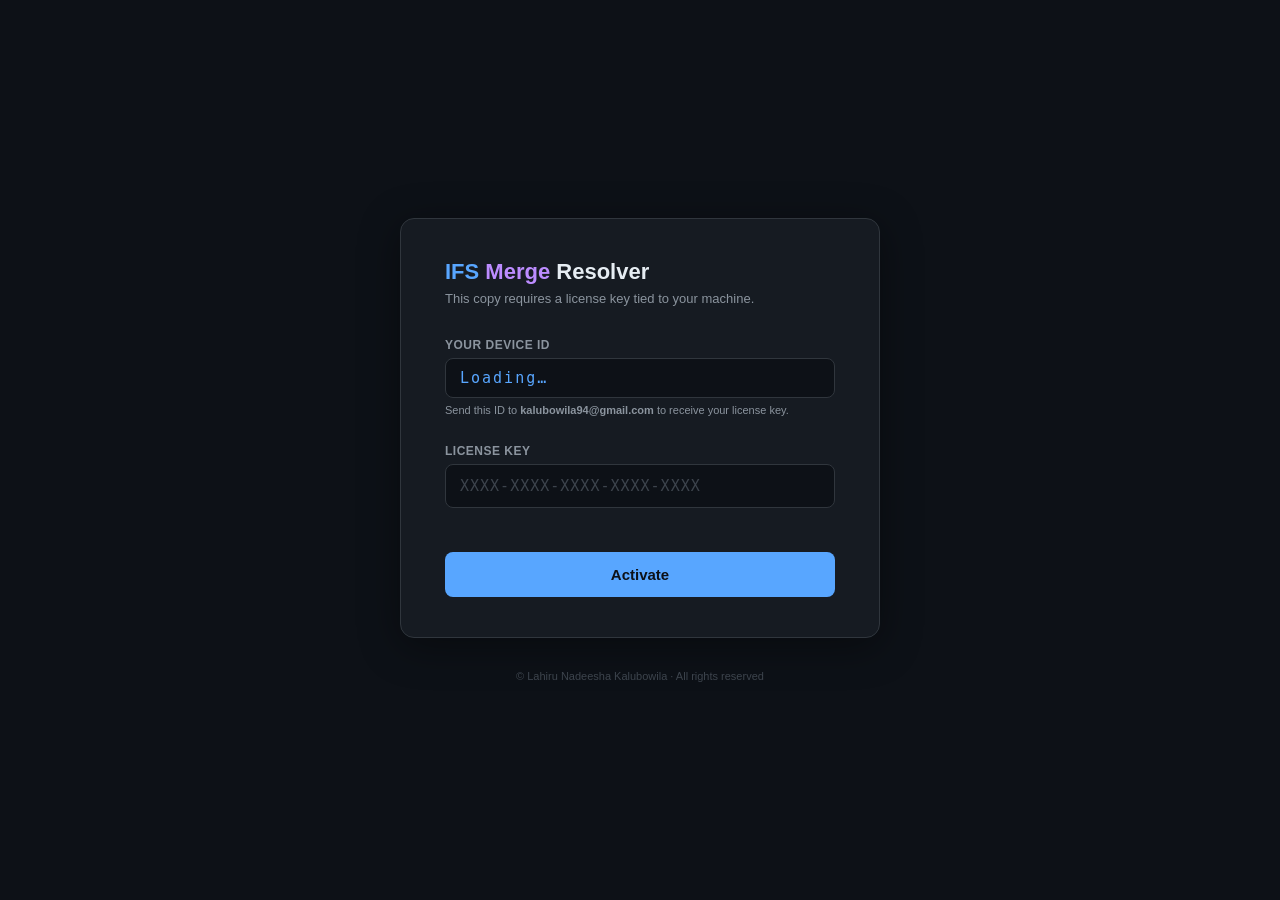
==== ui/templates/activate.html @ 503f08f8 "Add machine-locked license system and PyInstaller build config - licensing/machine_id.py: SHA-256 fi" ====
<!DOCTYPE html>
<html lang="en">
<head>
    <meta charset="UTF-8">
    <meta name="viewport" content="width=device-width, initial-scale=1.0">
    <title>Activate — IFS Merge Conflict Resolver</title>
    <style>
        *, *::before, *::after { box-sizing: border-box; margin: 0; padding: 0; }
        body {
            background: #0d1117;
            color: #e6edf3;
            font-family: -apple-system, BlinkMacSystemFont, "Segoe UI", sans-serif;
            min-height: 100vh;
            display: flex;
            flex-direction: column;
            align-items: center;
            justify-content: center;
            padding: 24px;
        }
        .card {
            background: #161b22;
            border: 1px solid #30363d;
            border-radius: 14px;
            padding: 40px 44px;
            max-width: 480px;
            width: 100%;
            box-shadow: 0 8px 40px #00000066;
        }
        .logo {
            font-size: 22px;
            font-weight: 800;
            margin-bottom: 6px;
        }
        .logo .ifs   { color: #58a6ff; }
        .logo .merge { color: #bc8cff; }
        .subtitle {
            color: #8b949e;
            font-size: 13px;
            margin-bottom: 32px;
        }
        label {
            display: block;
            font-size: 12px;
            font-weight: 600;
            color: #8b949e;
            text-transform: uppercase;
            letter-spacing: .5px;
            margin-bottom: 6px;
        }
        .device-box {
            background: #0d1117;
            border: 1px solid #30363d;
            border-radius: 8px;
            padding: 10px 14px;
            font-family: "SF Mono", Menlo, monospace;
            font-size: 15px;
            letter-spacing: 2px;
            color: #58a6ff;
            margin-bottom: 6px;
            user-select: all;
        }
        .hint {
            font-size: 11px;
            color: #8b949e;
            margin-bottom: 28px;
        }
        input[type="text"] {
            width: 100%;
            background: #0d1117;
            border: 1px solid #30363d;
            border-radius: 8px;
            padding: 12px 14px;
            font-family: "SF Mono", Menlo, monospace;
            font-size: 15px;
            letter-spacing: 2px;
            color: #e6edf3;
            outline: none;
            transition: border-color .15s;
            margin-bottom: 6px;
        }
        input[type="text"]:focus { border-color: #58a6ff; }
        input[type="text"]::placeholder { color: #3d444d; letter-spacing: 1px; }
        .error-msg {
            font-size: 12px;
            color: #f85149;
            min-height: 18px;
            margin-bottom: 20px;
        }
        .success-msg {
            font-size: 12px;
            color: #3fb950;
            min-height: 18px;
            margin-bottom: 20px;
        }
        button {
            width: 100%;
            background: #58a6ff;
            color: #0d1117;
            border: none;
            border-radius: 8px;
            padding: 14px;
            font-size: 15px;
            font-weight: 700;
            cursor: pointer;
            transition: background .15s, transform .1s;
        }
        button:hover { background: #79b8ff; transform: translateY(-1px); }
        button:active { transform: translateY(0); }
        button:disabled { background: #30363d; color: #8b949e; cursor: default; transform: none; }
        footer {
            margin-top: 32px;
            font-size: 11px;
            color: #3d444d;
            text-align: center;
        }
    </style>
</head>
<body>
<div class="card">
    <div class="logo"><span class="ifs">IFS</span> <span class="merge">Merge</span> Resolver</div>
    <div class="subtitle">This copy requires a license key tied to your machine.</div>

    <label>Your Device ID</label>
    <div class="device-box" id="deviceId">Loading…</div>
    <div class="hint">Send this ID to <strong>kalubowila94@gmail.com</strong> to receive your license key.</div>

    <label>License Key</label>
    <input type="text" id="licenseKey" placeholder="XXXX-XXXX-XXXX-XXXX-XXXX" maxlength="24"
           oninput="formatKey(this)" onkeydown="onEnter(event)" />
    <div id="msg" class="error-msg"></div>

    <button id="activateBtn" onclick="activate()">Activate</button>
</div>
<footer>© Lahiru Nadeesha Kalubowila · All rights reserved</footer>

<script>
async function loadDeviceId() {
    const res  = await fetch("/api/device-id");
    const data = await res.json();
    document.getElementById("deviceId").textContent = data.device_id;
}
loadDeviceId();

function formatKey(input) {
    let val = input.value.replace(/[^a-zA-Z0-9]/g, "").toUpperCase();
    let parts = [];
    for (let i = 0; i < val.length && i < 20; i += 4) parts.push(val.slice(i, i+4));
    input.value = parts.join("-");
}

function onEnter(e) { if (e.key === "Enter") activate(); }

async function activate() {
    const key = document.getElementById("licenseKey").value.trim();
    const msg = document.getElementById("msg");
    const btn = document.getElementById("activateBtn");
    if (!key) { msg.className = "error-msg"; msg.textContent = "Please enter your license key."; return; }
    btn.disabled = true;
    btn.textContent = "Activating…";
    const res  = await fetch("/api/activate", {
        method: "POST",
        headers: { "Content-Type": "application/json" },
        body: JSON.stringify({ license_key: key })
    });
    const data = await res.json();
    if (res.ok && data.success) {
        msg.className = "success-msg";
        msg.textContent = "✓ " + data.message;
        btn.textContent = "Launching…";
        setTimeout(() => { window.location.href = "/"; }, 1200);
    } else {
        msg.className = "error-msg";
        msg.textContent = "✕ " + (data.detail || data.message || "Activation failed.");
        btn.disabled = false;
        btn.textContent = "Activate";
    }
}
</script>
</body>
</html>
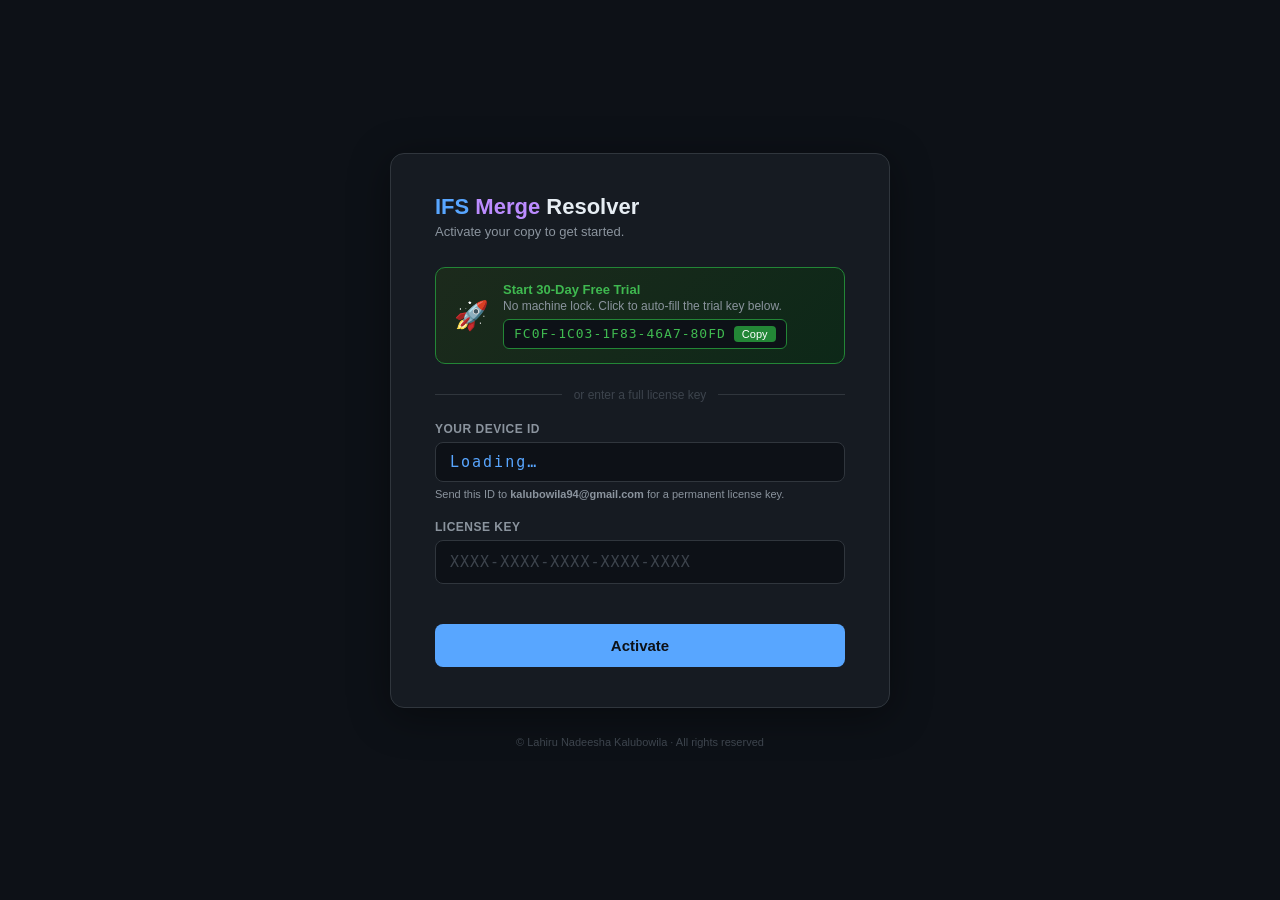
==== commit 1bb67d93: "Add 30-day public trial key; redesign license system and activation UI - Trial key FC0F-1C03-1F83-46" ====
--- a/ui/templates/activate.html
+++ b/ui/templates/activate.html
@@ -22,155 +22,243 @@
             border: 1px solid #30363d;
             border-radius: 14px;
             padding: 40px 44px;
-            max-width: 480px;
+            max-width: 500px;
             width: 100%;
             box-shadow: 0 8px 40px #00000066;
         }
-        .logo {
-            font-size: 22px;
-            font-weight: 800;
-            margin-bottom: 6px;
-        }
+        .logo { font-size: 22px; font-weight: 800; margin-bottom: 4px; }
         .logo .ifs   { color: #58a6ff; }
         .logo .merge { color: #bc8cff; }
-        .subtitle {
-            color: #8b949e;
+        .subtitle { color: #8b949e; font-size: 13px; margin-bottom: 28px; }
+
+        /* ── Trial banner ── */
+        .trial-banner {
+            background: linear-gradient(135deg, #1c2a1c, #0d2818);
+            border: 1px solid #238636;
+            border-radius: 10px;
+            padding: 14px 18px;
+            margin-bottom: 24px;
+            display: flex;
+            align-items: center;
+            gap: 14px;
+            cursor: pointer;
+            transition: border-color .15s;
+        }
+        .trial-banner:hover { border-color: #3fb950; }
+        .trial-icon { font-size: 28px; flex-shrink: 0; }
+        .trial-title { font-size: 13px; font-weight: 700; color: #3fb950; margin-bottom: 2px; }
+        .trial-desc  { font-size: 12px; color: #8b949e; }
+        .trial-key-box {
+            background: #0d1117;
+            border: 1px solid #238636;
+            border-radius: 6px;
+            padding: 6px 10px;
+            font-family: monospace;
             font-size: 13px;
-            margin-bottom: 32px;
-        }
-        label {
-            display: block;
-            font-size: 12px;
-            font-weight: 600;
-            color: #8b949e;
-            text-transform: uppercase;
-            letter-spacing: .5px;
-            margin-bottom: 6px;
-        }
-        .device-box {
-            background: #0d1117;
-            border: 1px solid #30363d;
-            border-radius: 8px;
-            padding: 10px 14px;
-            font-family: "SF Mono", Menlo, monospace;
-            font-size: 15px;
-            letter-spacing: 2px;
-            color: #58a6ff;
-            margin-bottom: 6px;
-            user-select: all;
-        }
-        .hint {
+            letter-spacing: 1px;
+            color: #3fb950;
+            margin-top: 6px;
+            display: flex;
+            align-items: center;
+            justify-content: space-between;
+            gap: 8px;
+        }
+        .copy-btn {
+            background: #238636;
+            color: #fff;
+            border: none;
+            border-radius: 4px;
+            padding: 2px 8px;
             font-size: 11px;
-            color: #8b949e;
-            margin-bottom: 28px;
-        }
-        input[type="text"] {
-            width: 100%;
-            background: #0d1117;
-            border: 1px solid #30363d;
-            border-radius: 8px;
-            padding: 12px 14px;
-            font-family: "SF Mono", Menlo, monospace;
-            font-size: 15px;
-            letter-spacing: 2px;
-            color: #e6edf3;
-            outline: none;
-            transition: border-color .15s;
-            margin-bottom: 6px;
-        }
+            cursor: pointer;
+            flex-shrink: 0;
+        }
+        .copy-btn:hover { background: #2ea043; }
+
+        /* ── Status badge (shown when already licensed) ── */
+        .status-box {
+            border-radius: 10px;
+            padding: 14px 18px;
+            margin-bottom: 20px;
+            display: none;
+        }
+        .status-box.trial { background: #1c2a1c; border: 1px solid #238636; }
+        .status-box.full  { background: #0d1c2e; border: 1px solid #1f6feb; }
+        .status-box.expired { background: #2a1010; border: 1px solid #da3633; }
+        .status-title { font-size: 13px; font-weight: 700; margin-bottom: 4px; }
+        .status-box.trial .status-title   { color: #3fb950; }
+        .status-box.full  .status-title   { color: #58a6ff; }
+        .status-box.expired .status-title { color: #f85149; }
+        .status-desc { font-size: 12px; color: #8b949e; }
+
+        /* ── Divider ── */
+        .divider { display: flex; align-items: center; gap: 12px; margin: 20px 0; color: #3d444d; font-size: 12px; }
+        .divider::before, .divider::after { content: ""; flex: 1; border-top: 1px solid #30363d; }
+
+        label { display: block; font-size: 12px; font-weight: 600; color: #8b949e; text-transform: uppercase; letter-spacing: .5px; margin-bottom: 6px; }
+        .device-box { background: #0d1117; border: 1px solid #30363d; border-radius: 8px; padding: 10px 14px; font-family: monospace; font-size: 15px; letter-spacing: 2px; color: #58a6ff; margin-bottom: 6px; user-select: all; }
+        .hint { font-size: 11px; color: #8b949e; margin-bottom: 20px; }
+
+        input[type="text"] { width: 100%; background: #0d1117; border: 1px solid #30363d; border-radius: 8px; padding: 12px 14px; font-family: monospace; font-size: 15px; letter-spacing: 2px; color: #e6edf3; outline: none; transition: border-color .15s; margin-bottom: 6px; }
         input[type="text"]:focus { border-color: #58a6ff; }
         input[type="text"]::placeholder { color: #3d444d; letter-spacing: 1px; }
-        .error-msg {
-            font-size: 12px;
-            color: #f85149;
-            min-height: 18px;
-            margin-bottom: 20px;
-        }
-        .success-msg {
-            font-size: 12px;
-            color: #3fb950;
-            min-height: 18px;
-            margin-bottom: 20px;
-        }
-        button {
-            width: 100%;
-            background: #58a6ff;
-            color: #0d1117;
-            border: none;
-            border-radius: 8px;
-            padding: 14px;
-            font-size: 15px;
-            font-weight: 700;
-            cursor: pointer;
-            transition: background .15s, transform .1s;
-        }
-        button:hover { background: #79b8ff; transform: translateY(-1px); }
-        button:active { transform: translateY(0); }
-        button:disabled { background: #30363d; color: #8b949e; cursor: default; transform: none; }
-        footer {
-            margin-top: 32px;
-            font-size: 11px;
-            color: #3d444d;
-            text-align: center;
-        }
+
+        .msg { font-size: 12px; min-height: 18px; margin-bottom: 16px; }
+        .msg.error   { color: #f85149; }
+        .msg.success { color: #3fb950; }
+
+        button.primary { width: 100%; background: #58a6ff; color: #0d1117; border: none; border-radius: 8px; padding: 13px; font-size: 15px; font-weight: 700; cursor: pointer; transition: background .15s, transform .1s; }
+        button.primary:hover { background: #79b8ff; transform: translateY(-1px); }
+        button.primary:active { transform: translateY(0); }
+        button.primary:disabled { background: #30363d; color: #8b949e; cursor: default; transform: none; }
+
+        .open-btn { display: none; width: 100%; background: #238636; color: #fff; border: none; border-radius: 8px; padding: 13px; font-size: 15px; font-weight: 700; cursor: pointer; transition: background .15s; margin-top: 10px; }
+        .open-btn:hover { background: #2ea043; }
+
+        footer { margin-top: 28px; font-size: 11px; color: #3d444d; text-align: center; }
     </style>
 </head>
 <body>
 <div class="card">
     <div class="logo"><span class="ifs">IFS</span> <span class="merge">Merge</span> Resolver</div>
-    <div class="subtitle">This copy requires a license key tied to your machine.</div>
-
+    <div class="subtitle">Activate your copy to get started.</div>
+
+    <!-- Status box (shown when already licensed) -->
+    <div class="status-box" id="statusBox">
+        <div class="status-title" id="statusTitle"></div>
+        <div class="status-desc"  id="statusDesc"></div>
+    </div>
+
+    <!-- 30-day trial banner -->
+    <div class="trial-banner" onclick="useTrial()">
+        <div class="trial-icon">🚀</div>
+        <div>
+            <div class="trial-title">Start 30-Day Free Trial</div>
+            <div class="trial-desc">No machine lock. Click to auto-fill the trial key below.</div>
+            <div class="trial-key-box">
+                <span id="trialKeyDisplay">FC0F-1C03-1F83-46A7-80FD</span>
+                <button class="copy-btn" onclick="copyTrial(event)">Copy</button>
+            </div>
+        </div>
+    </div>
+
+    <div class="divider">or enter a full license key</div>
+
+    <!-- Device ID -->
     <label>Your Device ID</label>
     <div class="device-box" id="deviceId">Loading…</div>
-    <div class="hint">Send this ID to <strong>kalubowila94@gmail.com</strong> to receive your license key.</div>
-
+    <div class="hint">Send this ID to <strong>kalubowila94@gmail.com</strong> for a permanent license key.</div>
+
+    <!-- Key input -->
     <label>License Key</label>
     <input type="text" id="licenseKey" placeholder="XXXX-XXXX-XXXX-XXXX-XXXX" maxlength="24"
-           oninput="formatKey(this)" onkeydown="onEnter(event)" />
-    <div id="msg" class="error-msg"></div>
-
-    <button id="activateBtn" onclick="activate()">Activate</button>
+           oninput="formatKey(this)" onkeydown="if(event.key==='Enter') activate()" />
+    <div class="msg" id="msg"></div>
+
+    <button class="primary" id="activateBtn" onclick="activate()">Activate</button>
+    <button class="open-btn" id="openBtn" onclick="window.location.href='/'">Open IFS Merge Resolver →</button>
 </div>
 <footer>© Lahiru Nadeesha Kalubowila · All rights reserved</footer>
 
 <script>
-async function loadDeviceId() {
+const TRIAL_KEY = "FC0F-1C03-1F83-46A7-80FD";
+
+async function init() {
+    // Load device ID
     const res  = await fetch("/api/device-id");
     const data = await res.json();
     document.getElementById("deviceId").textContent = data.device_id;
-}
-loadDeviceId();
+
+    // Check current license status
+    const sr   = await fetch("/api/license-status");
+    const s    = await sr.json();
+    showStatus(s);
+}
+init();
+
+function showStatus(s) {
+    const box   = document.getElementById("statusBox");
+    const title = document.getElementById("statusTitle");
+    const desc  = document.getElementById("statusDesc");
+    const btn   = document.getElementById("openBtn");
+
+    if (s.type === "full") {
+        box.className = "status-box full";
+        title.textContent = "✓ Fully Licensed";
+        desc.textContent  = "This machine is permanently activated.";
+        box.style.display = "block";
+        btn.style.display = "block";
+    } else if (s.type === "trial" && !s.expired) {
+        box.className = "status-box trial";
+        title.textContent = `✓ Trial Active — ${s.days_left} day${s.days_left !== 1 ? "s" : ""} remaining`;
+        desc.textContent  = "Upgrade to a full license for permanent access.";
+        box.style.display = "block";
+        btn.style.display = "block";
+    } else if (s.type === "trial" && s.expired) {
+        box.className = "status-box expired";
+        title.textContent = "✕ Trial Expired";
+        desc.textContent  = "Your 30-day trial has ended. Enter a full license key to continue.";
+        box.style.display = "block";
+    }
+}
+
+function useTrial() {
+    document.getElementById("licenseKey").value = TRIAL_KEY;
+    setMsg("", "");
+}
+
+function copyTrial(e) {
+    e.stopPropagation();
+    navigator.clipboard.writeText(TRIAL_KEY).then(() => {
+        document.querySelector(".copy-btn").textContent = "Copied!";
+        setTimeout(() => document.querySelector(".copy-btn").textContent = "Copy", 1500);
+    });
+}
 
 function formatKey(input) {
     let val = input.value.replace(/[^a-zA-Z0-9]/g, "").toUpperCase();
     let parts = [];
-    for (let i = 0; i < val.length && i < 20; i += 4) parts.push(val.slice(i, i+4));
+    for (let i = 0; i < val.length && i < 20; i += 4) parts.push(val.slice(i, i + 4));
     input.value = parts.join("-");
 }
 
-function onEnter(e) { if (e.key === "Enter") activate(); }
+function setMsg(text, type) {
+    const el = document.getElementById("msg");
+    el.textContent = text;
+    el.className = "msg" + (type ? " " + type : "");
+}
 
 async function activate() {
     const key = document.getElementById("licenseKey").value.trim();
-    const msg = document.getElementById("msg");
     const btn = document.getElementById("activateBtn");
-    if (!key) { msg.className = "error-msg"; msg.textContent = "Please enter your license key."; return; }
+    if (!key) { setMsg("Please enter a license key.", "error"); return; }
+
     btn.disabled = true;
     btn.textContent = "Activating…";
-    const res  = await fetch("/api/activate", {
-        method: "POST",
-        headers: { "Content-Type": "application/json" },
-        body: JSON.stringify({ license_key: key })
-    });
-    const data = await res.json();
-    if (res.ok && data.success) {
-        msg.className = "success-msg";
-        msg.textContent = "✓ " + data.message;
-        btn.textContent = "Launching…";
-        setTimeout(() => { window.location.href = "/"; }, 1200);
-    } else {
-        msg.className = "error-msg";
-        msg.textContent = "✕ " + (data.detail || data.message || "Activation failed.");
+    setMsg("", "");
+
+    try {
+        const res  = await fetch("/api/activate", {
+            method: "POST",
+            headers: { "Content-Type": "application/json" },
+            body: JSON.stringify({ license_key: key })
+        });
+        const data = await res.json();
+
+        if (res.ok && data.success) {
+            setMsg("✓ " + data.message, "success");
+            btn.textContent = "Activated!";
+            document.getElementById("openBtn").style.display = "block";
+            // Refresh status badge
+            const sr = await fetch("/api/license-status");
+            showStatus(await sr.json());
+        } else {
+            setMsg("✕ " + (data.detail || "Activation failed."), "error");
+            btn.disabled = false;
+            btn.textContent = "Activate";
+        }
+    } catch (e) {
+        setMsg("✕ Network error. Is the app running?", "error");
         btn.disabled = false;
         btn.textContent = "Activate";
     }
